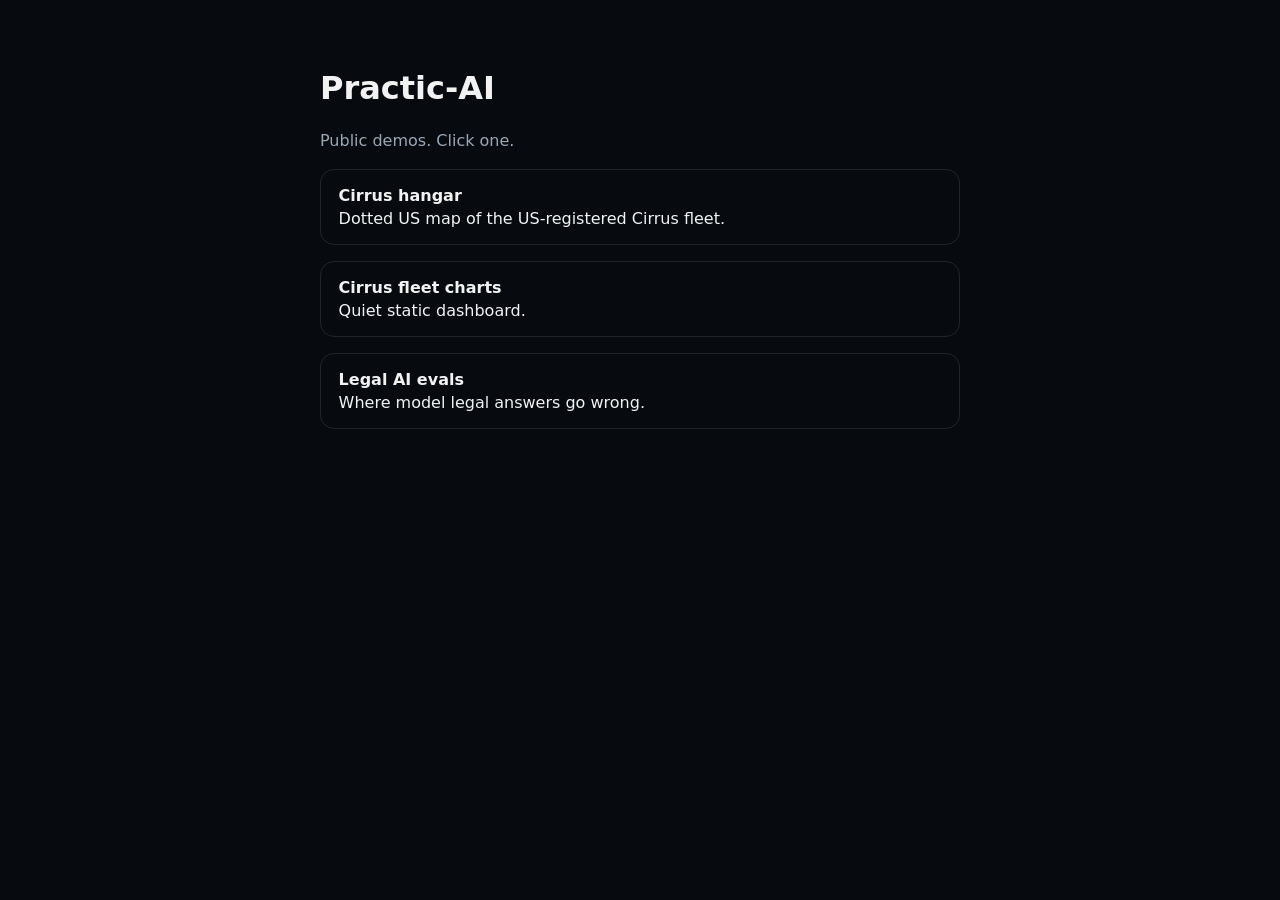
==== index.html @ 0ecc4261 "Add a GitHub Pages landing so the hangar can be opened in a browser." ====
<!DOCTYPE html>
<html lang="en">
<head>
  <meta charset="utf-8" />
  <meta name="viewport" content="width=device-width, initial-scale=1" />
  <title>Practic-AI</title>
  <style>
    body { margin: 0; font-family: Segoe UI, system-ui, sans-serif; background: #070b10; color: #f2f2f2; }
    main { max-width: 640px; margin: 0 auto; padding: 3rem 1.25rem; }
    a { color: #c41024; }
    p { color: #9aa7b5; line-height: 1.5; }
    .card { display: block; margin: 1rem 0; padding: 1rem 1.1rem; border: 1px solid rgba(255,255,255,.1); border-radius: 14px; text-decoration: none; color: inherit; }
    .card:hover { border-color: #c41024; }
    .card b { display: block; margin-bottom: .25rem; }
  </style>
</head>
<body>
  <main>
    <h1>Practic-AI</h1>
    <p>Public demos. Click one.</p>
    <a class="card" href="showcase/cirrus-us-fleet/play/">
      <b>Cirrus hangar</b>
      Dotted US map of the US-registered Cirrus fleet.
    </a>
    <a class="card" href="showcase/cirrus-us-fleet/dashboard.html">
      <b>Cirrus fleet charts</b>
      Quiet static dashboard.
    </a>
    <a class="card" href="showcase/legal-ai-evals/showcase/">
      <b>Legal AI evals</b>
      Where model legal answers go wrong.
    </a>
  </main>
</body>
</html>
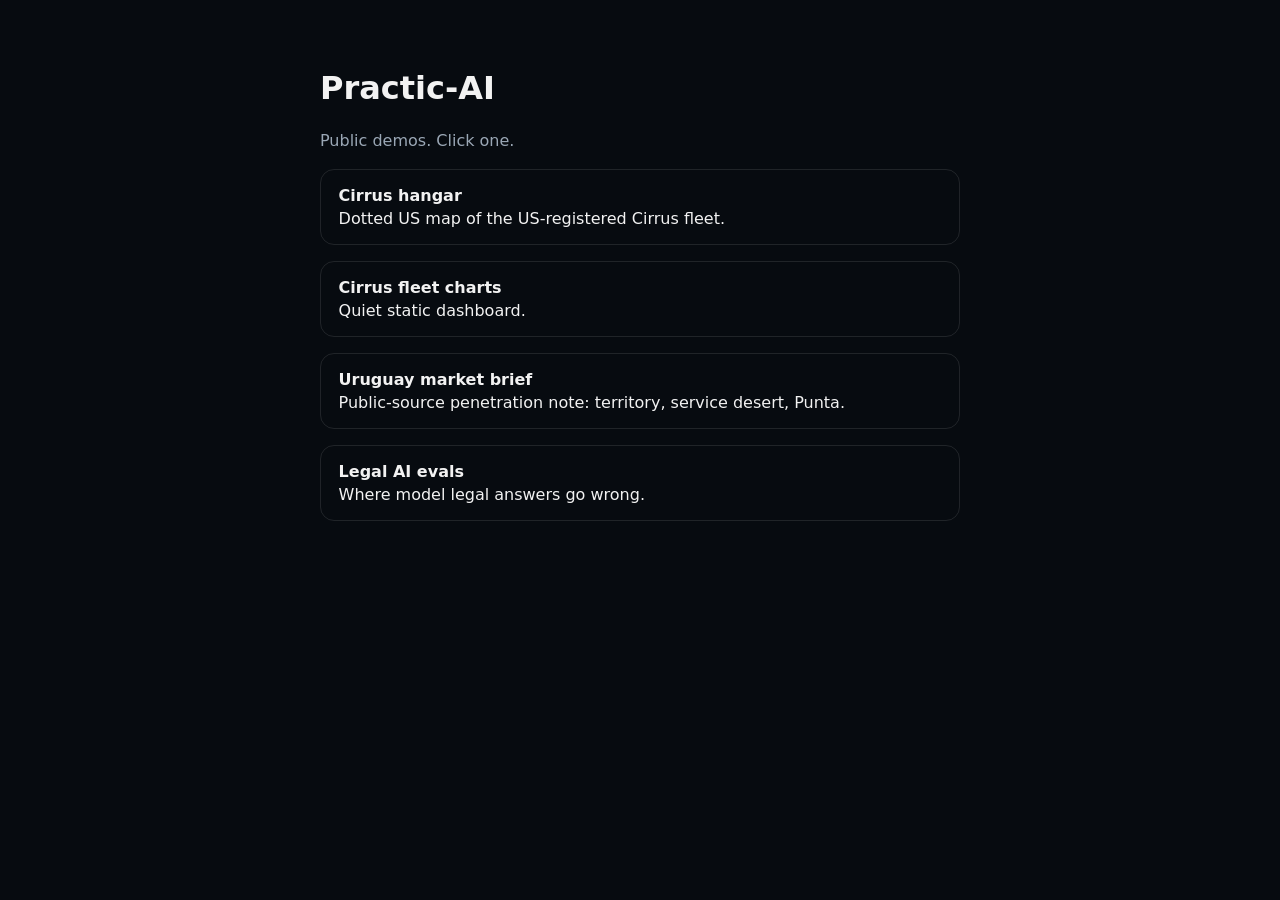
==== commit 8c2ea433: "Add a public-source Cirrus Uruguay market brief." ====
--- a/index.html
+++ b/index.html
@@ -26,6 +26,10 @@
       <b>Cirrus fleet charts</b>
       Quiet static dashboard.
     </a>
+    <a class="card" href="showcase/cirrus-uy-market/">
+      <b>Uruguay market brief</b>
+      Public-source penetration note: territory, service desert, Punta.
+    </a>
     <a class="card" href="showcase/legal-ai-evals/showcase/">
       <b>Legal AI evals</b>
       Where model legal answers go wrong.
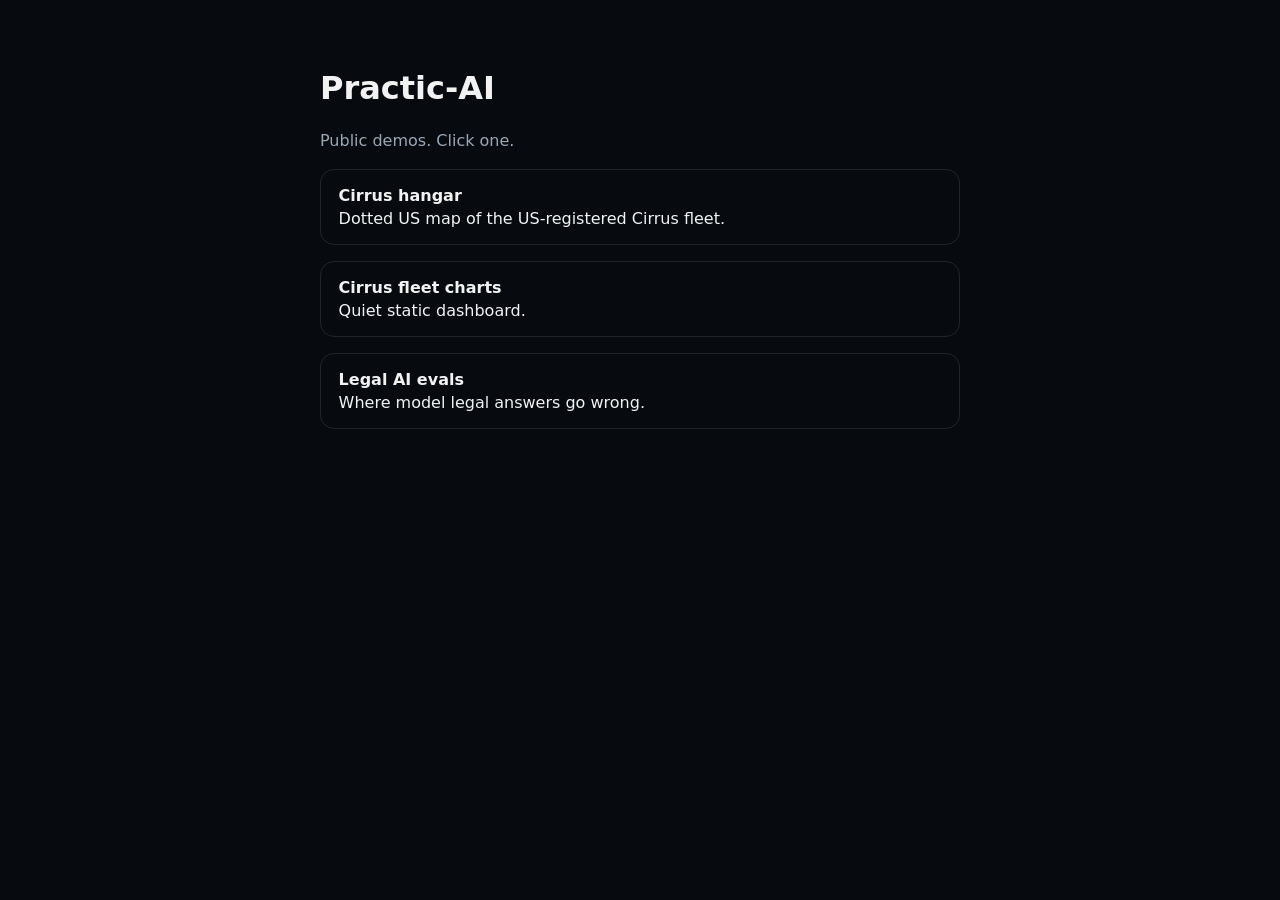
==== commit b678cc38: "Remove the public Uruguay market brief." ====
--- a/index.html
+++ b/index.html
@@ -26,10 +26,6 @@
       <b>Cirrus fleet charts</b>
       Quiet static dashboard.
     </a>
-    <a class="card" href="showcase/cirrus-uy-market/">
-      <b>Uruguay market brief</b>
-      Public-source penetration note: territory, service desert, Punta.
-    </a>
     <a class="card" href="showcase/legal-ai-evals/showcase/">
       <b>Legal AI evals</b>
       Where model legal answers go wrong.
